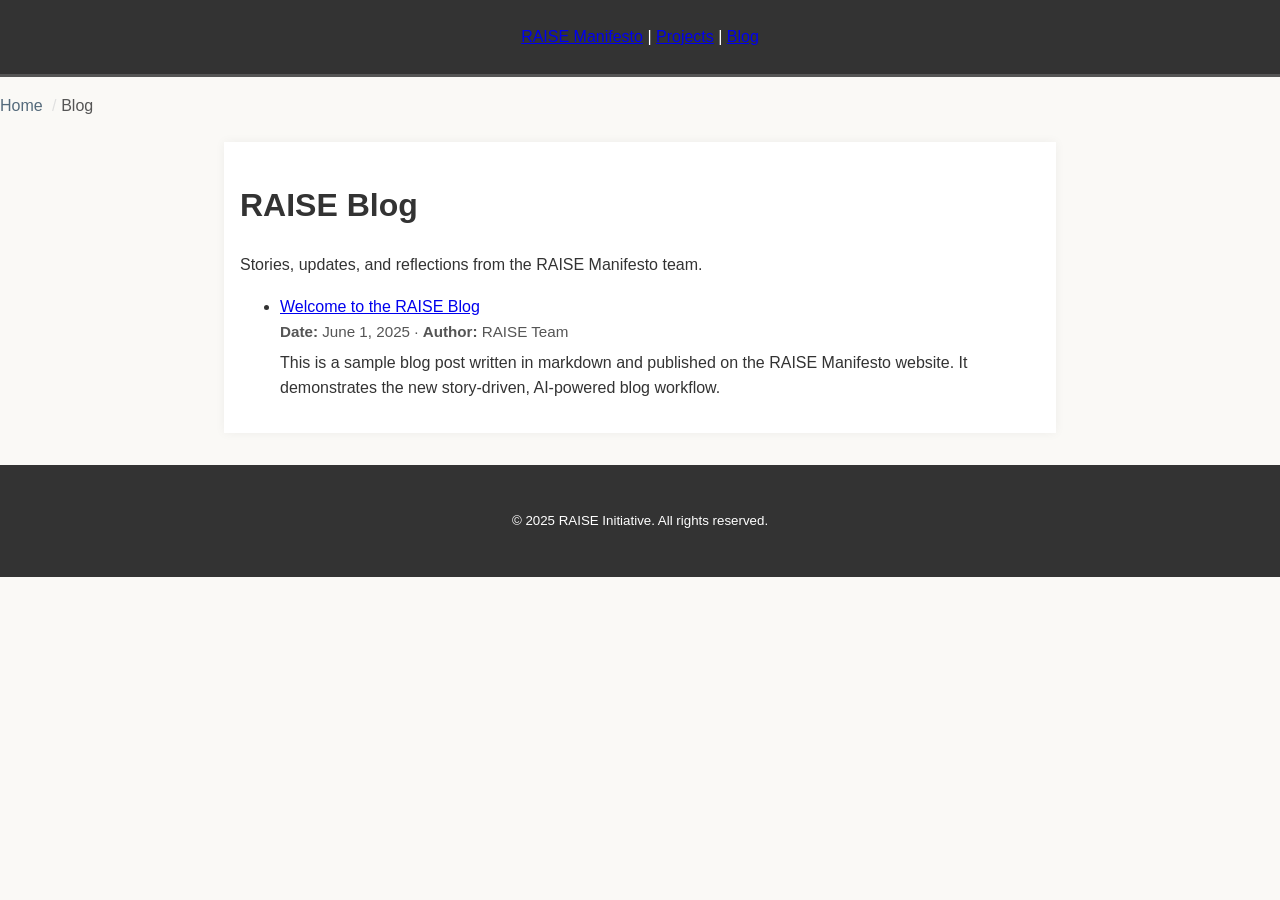
==== blog/index.html @ 774ddbc3 "feat: add initial blog page with structure and sample content Co-authored-by: Genie <genie@cosine.sh" ====
<!DOCTYPE html>
<html lang="en">
<head>
  <meta charset="UTF-8">
  <title>RAISE Blog</title>
  <meta name="viewport" content="width=device-width, initial-scale=1">
  <meta name="description" content="Stories, updates, and reflections from the RAISE Manifesto team.">
  <meta name="author" content="RAISE Initiative">
  <meta name="keywords" content="RAISE, Blog, Software Engineering, AI, Stories, Updates">
  <link rel="stylesheet" href="/style.css">

  <!-- Open Graph -->
  <meta property="og:title" content="RAISE Blog">
  <meta property="og:description" content="Stories, updates, and reflections from the RAISE Manifesto team.">
  <meta property="og:type" content="website">
  <meta property="og:url" content="https://yourdomain.com/blog/">
  <meta property="og:site_name" content="RAISE Manifesto">
  <!-- <meta property="og:image" content="https://yourdomain.com/path/to/share-image.png"> -->

  <!-- Twitter Card -->
  <meta name="twitter:card" content="summary">
  <meta name="twitter:title" content="RAISE Blog">
  <meta name="twitter:description" content="Stories, updates, and reflections from the RAISE Manifesto team.">
  <!-- <meta name="twitter:image" content="https://yourdomain.com/path/to/share-image.png"> -->
</head>
<body>
  <header class="site-header">
    <nav>
      <a href="/">RAISE Manifesto</a> |
      <a href="/projects/">Projects</a> |
      <a href="/blog/">Blog</a>
    </nav>
  </header>
  <nav class="breadcrumb" aria-label="Breadcrumb">
    <ol>
      <li><a href="/">Home</a></li>
      <li aria-current="page">Blog</li>
    </ol>
  </nav>
  <main>
    <h1>RAISE Blog</h1>
    <p>Stories, updates, and reflections from the RAISE Manifesto team.</p>
    <section aria-labelledby="blog-post-list">
      <h2 id="blog-post-list" class="visually-hidden">Recent Posts</h2>
      <ul>
        <li>
          <a href="/blog/2025-06-01-sample-story/">Welcome to the RAISE Blog</a>
          <br>
          <span style="font-size: 0.95em; color: #555;">
            <strong>Date:</strong> June 1, 2025 &middot; <strong>Author:</strong> RAISE Team
          </span>
          <p style="margin-top: 0.3em;">This is a sample blog post written in markdown and published on the RAISE Manifesto website. It demonstrates the new story-driven, AI-powered blog workflow.</p>
        </li>
      </ul>
    </section>
  </main>
  <footer class="site-footer">
    <p>&copy; 2025 RAISE Initiative. All rights reserved.</p>
  </footer>
</body>
</html>
---- style.css ----
/* Design System Implementation */
:root {
    /* Typography */
    --font-primary: 'Open Sans', -apple-system, BlinkMacSystemFont, "Segoe UI", Roboto, Helvetica, Arial, sans-serif;
    --font-secondary: 'Lora', Georgia, serif;
    
    /* Type Scale */
    --font-size-xs: 0.833rem;  /* ~13px */
    --font-size-sm: 1rem;      /* 16px base */
    --font-size-md: 1.2rem;    /* ~19px */
    --font-size-lg: 1.44rem;   /* ~23px */
    --font-size-xl: 1.728rem;  /* ~28px */
    --font-size-2xl: 2.074rem; /* ~33px */
    --font-size-3xl: 2.488rem; /* ~40px */
    
    /* Colors */
    --color-background: #FAF9F6;
    --color-text: #333333;
    --color-headings: #222222;
    --color-accent: #546A7B;
    --color-accent-dark: #3E5061;
    --color-supporting-bg: #F8F8F8;
    --color-border: #E0E0E0;
    --color-muted: #555555;
    --color-light-text: #FFFFFF;
    
    /* Spacing */
    --space-xs: 0.5rem;   /* 8px */
    --space-sm: 0.75rem;  /* 12px */
    --space-md: 1rem;     /* 16px */
    --space-lg: 1.5rem;   /* 24px */
    --space-xl: 2rem;     /* 32px */
    --space-2xl: 3rem;    /* 48px */
    --space-3xl: 4rem;    /* 64px */
    
    /* Transitions */
    --transition-fast: 150ms;
    --transition-medium: 300ms;
    
    /* Content */
    --content-max-width: 800px;
}

/* Basic styles for your site */
body {
    font-family: var(--font-primary);
    line-height: 1.6;
    margin: 0;
    padding: 0;
    background-color: var(--color-background);
    color: var(--color-text);
    text-rendering: optimizeLegibility;
    -webkit-font-smoothing: antialiased;
    -moz-osx-font-smoothing: grayscale;
}

/* Apply Lora to specific elements */
article#manifesto-content {
    font-family: var(--font-secondary);
}

header {
    background: var(--color-text);
    color: var(--color-light-text);
    padding: var(--space-lg) var(--space-md);
    text-align: center;
    border-bottom: 3px solid var(--color-muted);
}

header h1 {
    font-family: var(--font-primary);
    font-weight: 700;
    font-size: var(--font-size-2xl);
    margin: 0 0 var(--space-xs) 0;
    line-height: 1.2;
}

.version {
    font-family: var(--font-primary);
    font-size: var(--font-size-xs);
    color: #ccc;
}

main {
    padding: var(--space-md);
    margin: var(--space-md) auto;
    max-width: var(--content-max-width);
    background: #FFFFFF; /* White background for main content */
    box-shadow: 0 0 10px rgba(0,0,0,0.05);
}

article#manifesto-content p,
article#manifesto-content ul,
article#manifesto-content blockquote {
    font-size: var(--font-size-md);
    line-height: 1.8;
    margin-bottom: var(--space-lg);
}

/* Heading styles with proper hierarchy */
article#manifesto-content h2 {
    font-family: var(--font-primary);
    font-weight: 700;
    font-size: var(--font-size-2xl);
    margin-top: var(--space-2xl);
    margin-bottom: var(--space-md);
    color: var(--color-headings);
    line-height: 1.3;
}

article#manifesto-content h3 { /* Section headings */
    font-family: var(--font-primary);
    font-weight: 700;
    font-size: var(--font-size-xl);
    margin-top: var(--space-xl);
    margin-bottom: var(--space-md);
    color: var(--color-headings);
    line-height: 1.3;
}

article#manifesto-content h4 { /* Sub-section headings */
    font-family: var(--font-primary);
    font-weight: 600;
    font-size: var(--font-size-lg);
    margin-top: var(--space-lg);
    margin-bottom: var(--space-sm);
    color: var(--color-headings);
    line-height: 1.3;
}

article#manifesto-content h5 { /* Deep sub-section headings */
    font-family: var(--font-primary);
    font-weight: 600;
    font-size: var(--font-size-md);
    margin-top: var(--space-md);
    margin-bottom: var(--space-sm);
    color: var(--color-headings);
    line-height: 1.3;
}

article#manifesto-content ul {
    list-style-type: disc;
    padding-left: var(--space-xl);
}

article#manifesto-content blockquote {
    font-style: italic;
    margin-left: var(--space-xl);
    padding-left: var(--space-md);
    border-left: 3px solid var(--color-border);
    color: var(--color-muted);
}

/* Visually hidden class for accessibility */
.visually-hidden {
    position: absolute;
    width: 1px;
    height: 1px;
    margin: -1px;
    padding: 0;
    overflow: hidden;
    clip: rect(0, 0, 0, 0);
    border: 0;
}

.supplemental-section {
    font-family: var(--font-primary);
    font-size: var(--font-size-sm);
    padding: var(--space-lg);
    margin-top: var(--space-xl);
    background-color: var(--color-supporting-bg);
    border-top: 1px solid var(--color-border);
    border-radius: 4px;
}

.supplemental-section h2 {
    font-family: var(--font-primary);
    font-weight: 700;
    font-size: var(--font-size-xl);
    margin-top: 0;
    margin-bottom: var(--space-md);
    color: var(--color-headings);
    line-height: 1.3;
}

.supplemental-section h3 {
    font-family: var(--font-primary);
    font-weight: 600;
    font-size: var(--font-size-lg);
    margin-top: var(--space-lg);
    margin-bottom: var(--space-sm);
    color: var(--color-headings);
    line-height: 1.3;
}

footer {
    text-align: center;
    padding: var(--space-xl) var(--space-md);
    margin-top: var(--space-xl);
    background: var(--color-text);
    color: var(--color-light-text);
    font-family: var(--font-primary);
    font-size: var(--font-size-xs);
}

footer a {
    color: #ADD8E6; /* Muted, trustworthy blue for links */
    text-decoration: none;
}

footer a:hover,
footer a:focus {
    text-decoration: underline;
}

/* Performance optimizations */
img, iframe, video {
    max-width: 100%;
    height: auto;
}

/* Responsive Behavior */
/* Mobile (up to 600px) */
@media (max-width: 600px) {
    header h1 {
        font-size: var(--font-size-xl);
    }
    article#manifesto-content p,
    article#manifesto-content ul,
    article#manifesto-content blockquote {
        font-size: var(--font-size-sm);
    }
    article#manifesto-content h2 {
        font-size: var(--font-size-lg);
    }
    article#manifesto-content h3 {
        font-size: var(--font-size-md);
    }
    main {
        margin: var(--space-xs);
        padding: var(--space-xs);
    }
    .supplemental-section {
        padding: var(--space-md);
    }
    
    /* Optimize font loading on mobile */
    body {
        text-rendering: optimizeSpeed;
    }
}

/* Tablet (601px to 900px) */
@media (min-width: 601px) and (max-width: 900px) {
    main {
        margin: var(--space-md) var(--space-sm);
    }
    article#manifesto-content p,
    article#manifesto-content ul,
    article#manifesto-content blockquote {
        font-size: var(--font-size-md);
    }
}

/* CTA Button Styles */
.cta-container {
    margin: var(--space-lg) 0;
    text-align: center;
}

.cta-button {
    display: inline-block;
    font-family: var(--font-primary);
    font-weight: 600;
    font-size: var(--font-size-md);
    padding: var(--space-sm) var(--space-lg);
    background-color: var(--color-accent);
    color: var(--color-light-text);
    text-decoration: none;
    border-radius: 4px;
    transition: background-color var(--transition-fast) ease-in-out;
}

.cta-button:hover,
.cta-button:focus {
    background-color: var(--color-accent-dark);
    text-decoration: none;
}

/* Helper styles */
.note {
    font-size: var(--font-size-xs);
    color: var(--color-accent);
    font-style: italic;
    margin-left: var(--space-xs);
}

/* Breadcrumb navigation styles */
.breadcrumb {
    font-size: var(--font-size-sm);
    margin: var(--space-md) 0 var(--space-lg) 0;
    padding: 0;
    background: none;
}

.breadcrumb ol {
    display: flex;
    flex-wrap: wrap;
    list-style: none;
    margin: 0;
    padding: 0;
}

.breadcrumb li {
    color: var(--color-muted);
}

.breadcrumb li:not(:last-child)::after {
    content: " / ";
    color: var(--color-border);
    margin: 0 0.3em;
}

.breadcrumb a {
    color: var(--color-accent);
    text-decoration: none;
    transition: color var(--transition-fast) ease;
}

.breadcrumb a:hover,
.breadcrumb a:focus {
    text-decoration: underline;
    color: var(--color-accent-dark);
}
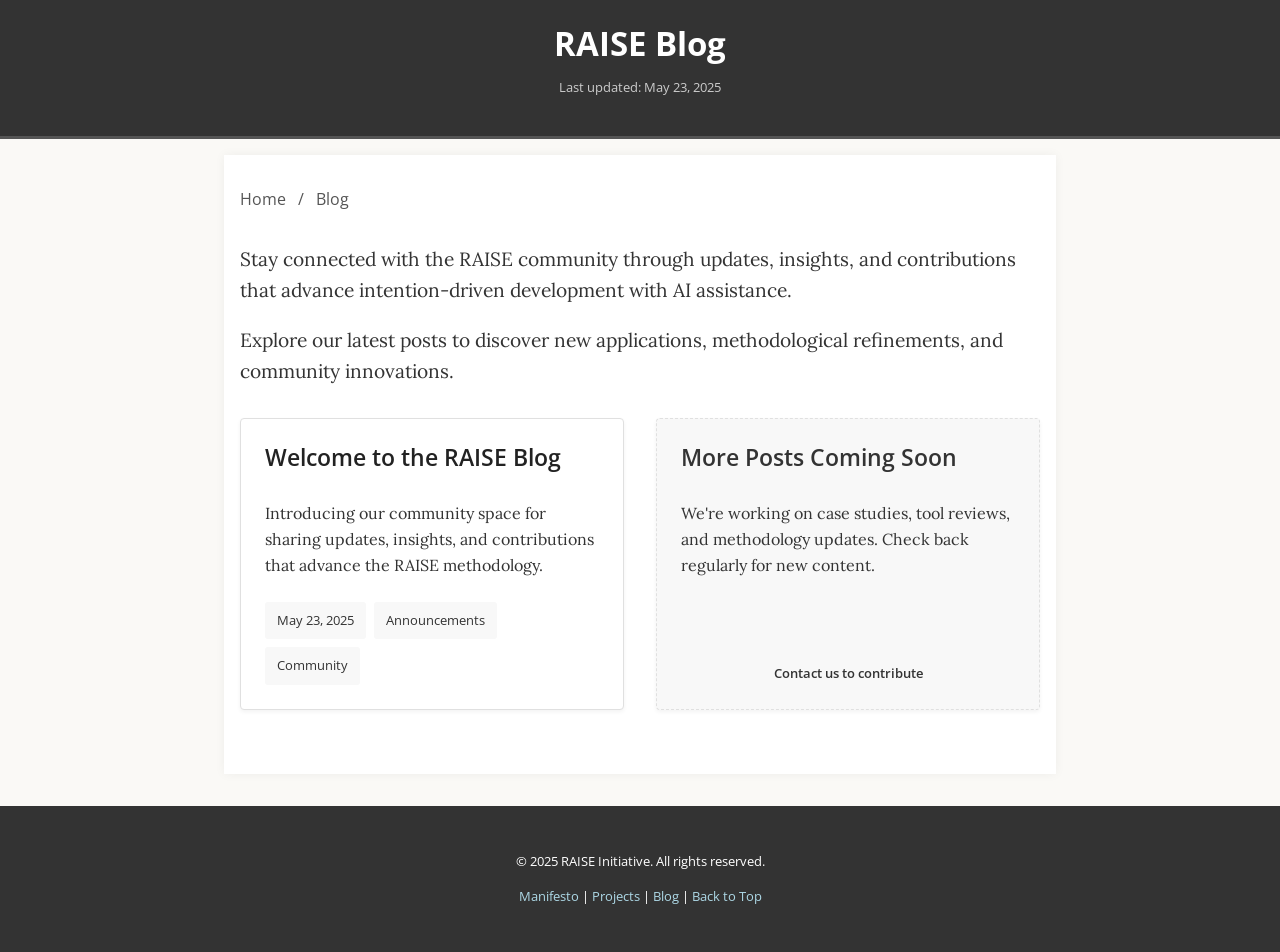
==== commit 188efb72: "feat: implement blog and cross-section navigation Enables seamless user movement between manifesto, " ====
--- a/blog/index.html
+++ b/blog/index.html
@@ -1,61 +1,81 @@
 <!DOCTYPE html>
 <html lang="en">
 <head>
-  <meta charset="UTF-8">
-  <title>RAISE Blog</title>
-  <meta name="viewport" content="width=device-width, initial-scale=1">
-  <meta name="description" content="Stories, updates, and reflections from the RAISE Manifesto team.">
-  <meta name="author" content="RAISE Initiative">
-  <meta name="keywords" content="RAISE, Blog, Software Engineering, AI, Stories, Updates">
-  <link rel="stylesheet" href="/style.css">
-
-  <!-- Open Graph -->
-  <meta property="og:title" content="RAISE Blog">
-  <meta property="og:description" content="Stories, updates, and reflections from the RAISE Manifesto team.">
-  <meta property="og:type" content="website">
-  <meta property="og:url" content="https://yourdomain.com/blog/">
-  <meta property="og:site_name" content="RAISE Manifesto">
-  <!-- <meta property="og:image" content="https://yourdomain.com/path/to/share-image.png"> -->
-
-  <!-- Twitter Card -->
-  <meta name="twitter:card" content="summary">
-  <meta name="twitter:title" content="RAISE Blog">
-  <meta name="twitter:description" content="Stories, updates, and reflections from the RAISE Manifesto team.">
-  <!-- <meta name="twitter:image" content="https://yourdomain.com/path/to/share-image.png"> -->
+    <meta charset="UTF-8">
+    <meta name="viewport" content="width=device-width, initial-scale=1.0">
+    <meta name="description" content="RAISE Blog - Updates, insights, and community contributions for intention-driven development with AI assistance">
+    <meta name="author" content="RAISE Initiative">
+    <meta name="keywords" content="RAISE, Blog, Community, AI, Software Engineering, Intention-driven, Development Methodology">
+    
+    <title>RAISE Blog</title>
+    
+    <!-- Favicon (using emoji as placeholder) -->
+    <link rel="icon" href="data:image/svg+xml,<svg xmlns=%22http://www.w3.org/2000/svg%22 viewBox=%220 0 100 100%22><text y=%22.9em%22 font-size=%2290%22>🚀</text></svg>">
+    <meta name="theme-color" content="#ffffff">
+    
+    <!-- Preconnect to Google Fonts -->
+    <link rel="preconnect" href="https://fonts.googleapis.com">
+    <link rel="preconnect" href="https://fonts.gstatic.com" crossorigin>
+    
+    <!-- Load Google Fonts with display=swap -->
+    <link href="https://fonts.googleapis.com/css2?family=Lora:ital,wght@0,400..700;1,400..700&family=Open+Sans:ital,wght@0,300..800;1,300..800&display=swap" rel="stylesheet">
+    
+    <!-- Load CSS (global to specific) -->
+    <link rel="stylesheet" href="/style.css">
+    <link rel="stylesheet" href="/projects/projects.css">
 </head>
 <body>
-  <header class="site-header">
-    <nav>
-      <a href="/">RAISE Manifesto</a> |
-      <a href="/projects/">Projects</a> |
-      <a href="/blog/">Blog</a>
-    </nav>
-  </header>
-  <nav class="breadcrumb" aria-label="Breadcrumb">
-    <ol>
-      <li><a href="/">Home</a></li>
-      <li aria-current="page">Blog</li>
-    </ol>
-  </nav>
-  <main>
-    <h1>RAISE Blog</h1>
-    <p>Stories, updates, and reflections from the RAISE Manifesto team.</p>
-    <section aria-labelledby="blog-post-list">
-      <h2 id="blog-post-list" class="visually-hidden">Recent Posts</h2>
-      <ul>
-        <li>
-          <a href="/blog/2025-06-01-sample-story/">Welcome to the RAISE Blog</a>
-          <br>
-          <span style="font-size: 0.95em; color: #555;">
-            <strong>Date:</strong> June 1, 2025 &middot; <strong>Author:</strong> RAISE Team
-          </span>
-          <p style="margin-top: 0.3em;">This is a sample blog post written in markdown and published on the RAISE Manifesto website. It demonstrates the new story-driven, AI-powered blog workflow.</p>
-        </li>
-      </ul>
-    </section>
-  </main>
-  <footer class="site-footer">
-    <p>&copy; 2025 RAISE Initiative. All rights reserved.</p>
-  </footer>
+    <a href="#blog-content" class="skip-link visually-hidden">Skip to content</a>
+    <header>
+        <h1>RAISE Blog</h1>
+        <p class="version">Last updated: <time datetime="2025-05-23">May 23, 2025</time></p>
+    </header>
+
+    <main id="blog-content">
+        <nav aria-label="Breadcrumb" class="breadcrumb">
+            <ol>
+                <li><a href="../">Home</a></li>
+                <li aria-current="page">Blog</li>
+            </ol>
+        </nav>
+
+        <section class="projects-index">
+            <h2 class="visually-hidden">Blog Posts</h2>
+            
+            <div class="introduction">
+                <p>Stay connected with the RAISE community through updates, insights, and contributions that advance intention-driven development with AI assistance.</p>
+                <p>Explore our latest posts to discover new applications, methodological refinements, and community innovations.</p>
+            </div>
+            
+            <div class="project-cards">
+                <article class="project-card">
+                    <h3><a href="/blog/2025-05-23-welcome-to-the-blog/">Welcome to the RAISE Blog</a></h3>
+                    <p>Introducing our community space for sharing updates, insights, and contributions that advance the RAISE methodology.</p>
+                    <footer>
+                        <h4 class="visually-hidden">Post Details</h4>
+                        <ul class="project-features">
+                            <li>May 23, 2025</li>
+                            <li>Announcements</li>
+                            <li>Community</li>
+                        </ul>
+                    </footer>
+                </article>
+                
+                <!-- Placeholder for future posts -->
+                <article class="project-card future-card">
+                    <h3>More Posts Coming Soon</h3>
+                    <p>We're working on case studies, tool reviews, and methodology updates. Check back regularly for new content.</p>
+                    <footer>
+                        <a href="mailto:raisedevmanifesto@gmail.com" class="contact-link">Contact us to contribute</a>
+                    </footer>
+                </article>
+            </div>
+        </section>
+    </main>
+
+    <footer>
+        <p>&copy; 2025 RAISE Initiative. All rights reserved.</p>
+        <p><a href="/">Manifesto</a> | <a href="/projects/">Projects</a> | <a href="/blog/">Blog</a> | <a href="#">Back to Top</a></p>
+    </footer>
 </body>
-</html>+</html>
--- a/projects/projects.css
+++ b/projects/projects.css
@@ -0,0 +1,151 @@
+/* CSS for Projects Directory - Following RAISE design system */
+
+/* Breadcrumb Navigation */
+.breadcrumb {
+    margin-bottom: var(--space-xl);
+    font-family: 'Open Sans', -apple-system, BlinkMacSystemFont, "Segoe UI", Roboto, Helvetica, Arial, sans-serif;
+    font-size: var(--font-size-sm);
+}
+
+.breadcrumb ol {
+    list-style: none;
+    padding: 0;
+    margin: 0;
+    display: flex;
+    flex-wrap: wrap;
+}
+
+.breadcrumb li {
+    display: inline;
+}
+
+.breadcrumb li:not(:last-child)::after {
+    content: "/";
+    margin: 0 var(--space-sm);
+    color: var(--color-text-tertiary);
+}
+
+.breadcrumb a {
+    color: var(--color-link);
+    text-decoration: none;
+}
+
+.breadcrumb a:hover,
+.breadcrumb a:focus {
+    text-decoration: underline;
+}
+
+/* Introduction Section */
+.introduction {
+    margin-bottom: var(--space-xl);
+    font-family: 'Lora', Georgia, serif;
+    font-size: var(--font-size-md);
+    line-height: 1.6;
+    max-width: 45em;
+}
+
+/* Project Cards */
+.project-cards {
+    display: grid;
+    grid-template-columns: repeat(auto-fill, minmax(300px, 1fr));
+    gap: var(--space-xl);
+    margin-bottom: var(--space-2xl);
+}
+
+.project-card {
+    display: flex;
+    flex-direction: column;
+    background-color: #FFFFFF;
+    border: 1px solid var(--color-border);
+    border-radius: 4px;
+    padding: var(--space-lg);
+    box-shadow: 0 2px 4px rgba(0,0,0,0.05);
+    transition: transform var(--transition-medium) ease-in-out, 
+                box-shadow var(--transition-medium) ease-in-out;
+}
+
+.project-card:hover,
+.project-card:focus-within {
+    transform: translateY(-3px);
+    box-shadow: 0 4px 8px rgba(0,0,0,0.1);
+}
+
+.project-card h3 {
+    font-family: 'Open Sans', -apple-system, BlinkMacSystemFont, "Segoe UI", Roboto, Helvetica, Arial, sans-serif;
+    font-weight: 600;
+    font-size: var(--font-size-lg);
+    margin-top: 0;
+    margin-bottom: var(--space-sm);
+    line-height: 1.3;
+}
+
+.project-card h3 a {
+    color: var(--color-headings);
+    text-decoration: none;
+}
+
+.project-card h3 a:hover,
+.project-card h3 a:focus {
+    color: var(--color-link);
+    text-decoration: underline;
+}
+
+.project-card p {
+    font-family: 'Lora', Georgia, serif;
+    font-size: var(--font-size-sm);
+    line-height: 1.6;
+    margin-bottom: var(--space-lg);
+    flex-grow: 1; /* Push footer to bottom */
+}
+
+.project-card footer {
+    margin-top: auto;
+    font-family: 'Open Sans', -apple-system, BlinkMacSystemFont, "Segoe UI", Roboto, Helvetica, Arial, sans-serif;
+    font-size: var(--font-size-xs);
+    padding: 0;
+    background: none;
+    color: var(--color-text);
+}
+
+.project-features {
+    display: flex;
+    flex-wrap: wrap;
+    gap: var(--space-xs);
+    list-style: none;
+    padding: 0;
+    margin: 0;
+}
+
+.project-features li {
+    background-color: var(--color-supporting-bg);
+    padding: var(--space-xs) var(--space-sm);
+    border-radius: 3px;
+}
+
+/* Future Card Styling */
+.future-card {
+    border-style: dashed;
+    background-color: var(--color-supporting-bg);
+}
+
+.contact-link {
+    color: var(--color-link);
+    text-decoration: none;
+    font-weight: 600;
+}
+
+.contact-link:hover,
+.contact-link:focus {
+    text-decoration: underline;
+}
+
+/* Responsive Adjustments */
+@media (max-width: 600px) {
+    .project-cards {
+        grid-template-columns: 1fr;
+    }
+    
+    .introduction {
+        font-size: var(--font-size-sm);
+    }
+}
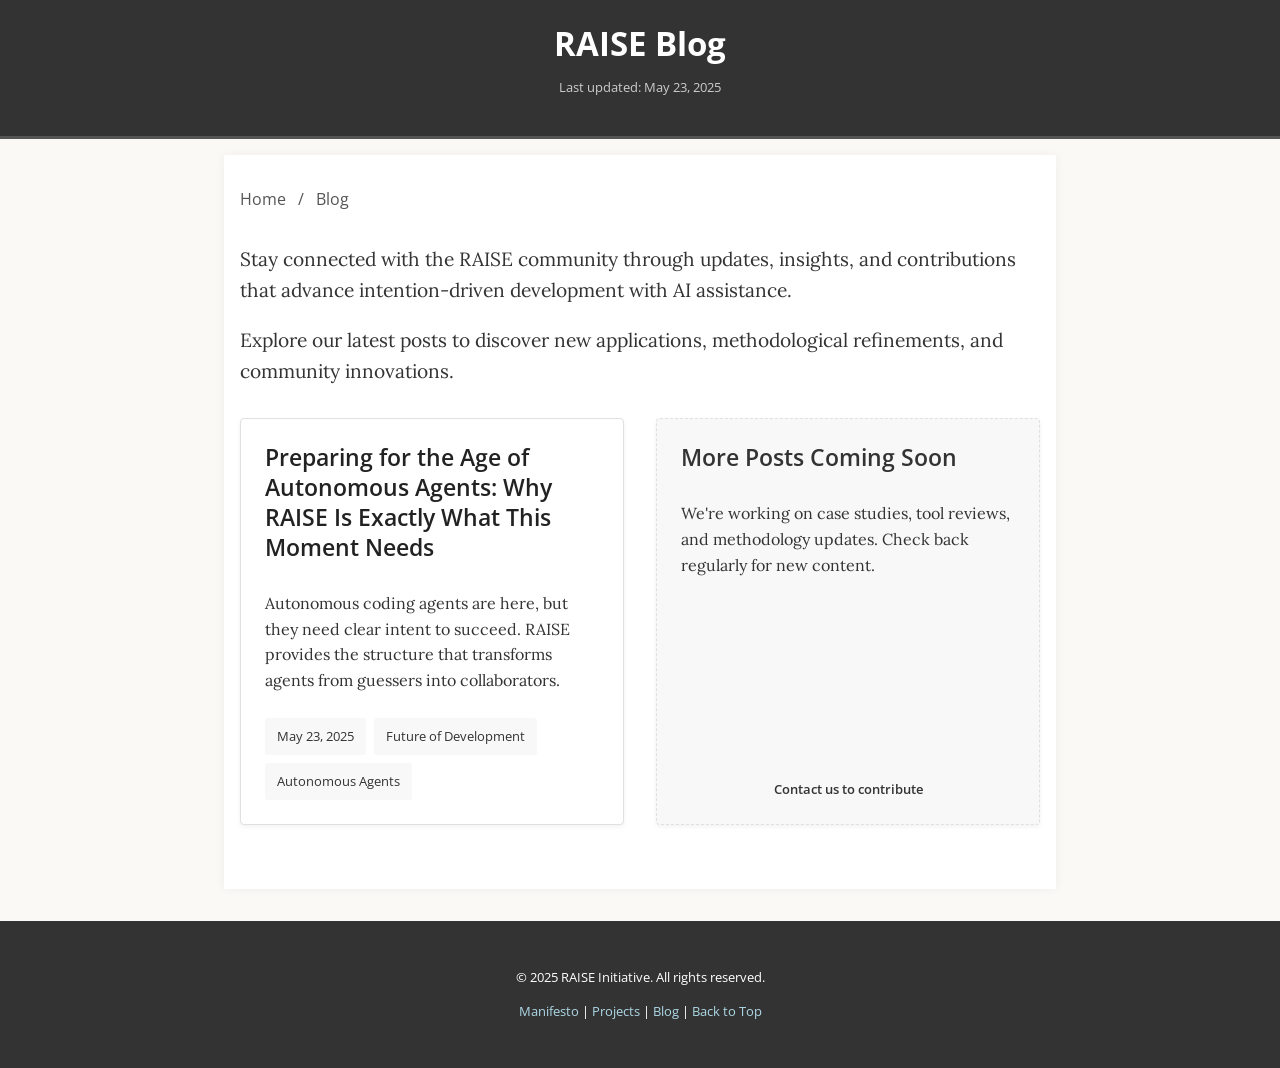
==== commit aa382812: "feat: position RAISE for autonomous agent era with updated manifesto and blog post RAISE is now posi" ====
--- a/blog/index.html
+++ b/blog/index.html
@@ -49,17 +49,18 @@
             
             <div class="project-cards">
                 <article class="project-card">
-                    <h3><a href="/blog/2025-05-23-welcome-to-the-blog/">Welcome to the RAISE Blog</a></h3>
-                    <p>Introducing our community space for sharing updates, insights, and contributions that advance the RAISE methodology.</p>
+                    <h3><a href="/blog/2025-05-23-autonomous-agents-raise/">Preparing for the Age of Autonomous Agents: Why RAISE Is Exactly What This Moment Needs</a></h3>
+                    <p>Autonomous coding agents are here, but they need clear intent to succeed. RAISE provides the structure that transforms agents from guessers into collaborators.</p>
                     <footer>
                         <h4 class="visually-hidden">Post Details</h4>
                         <ul class="project-features">
                             <li>May 23, 2025</li>
-                            <li>Announcements</li>
-                            <li>Community</li>
+                            <li>Future of Development</li>
+                            <li>Autonomous Agents</li>
                         </ul>
                     </footer>
                 </article>
+        
                 
                 <!-- Placeholder for future posts -->
                 <article class="project-card future-card">
